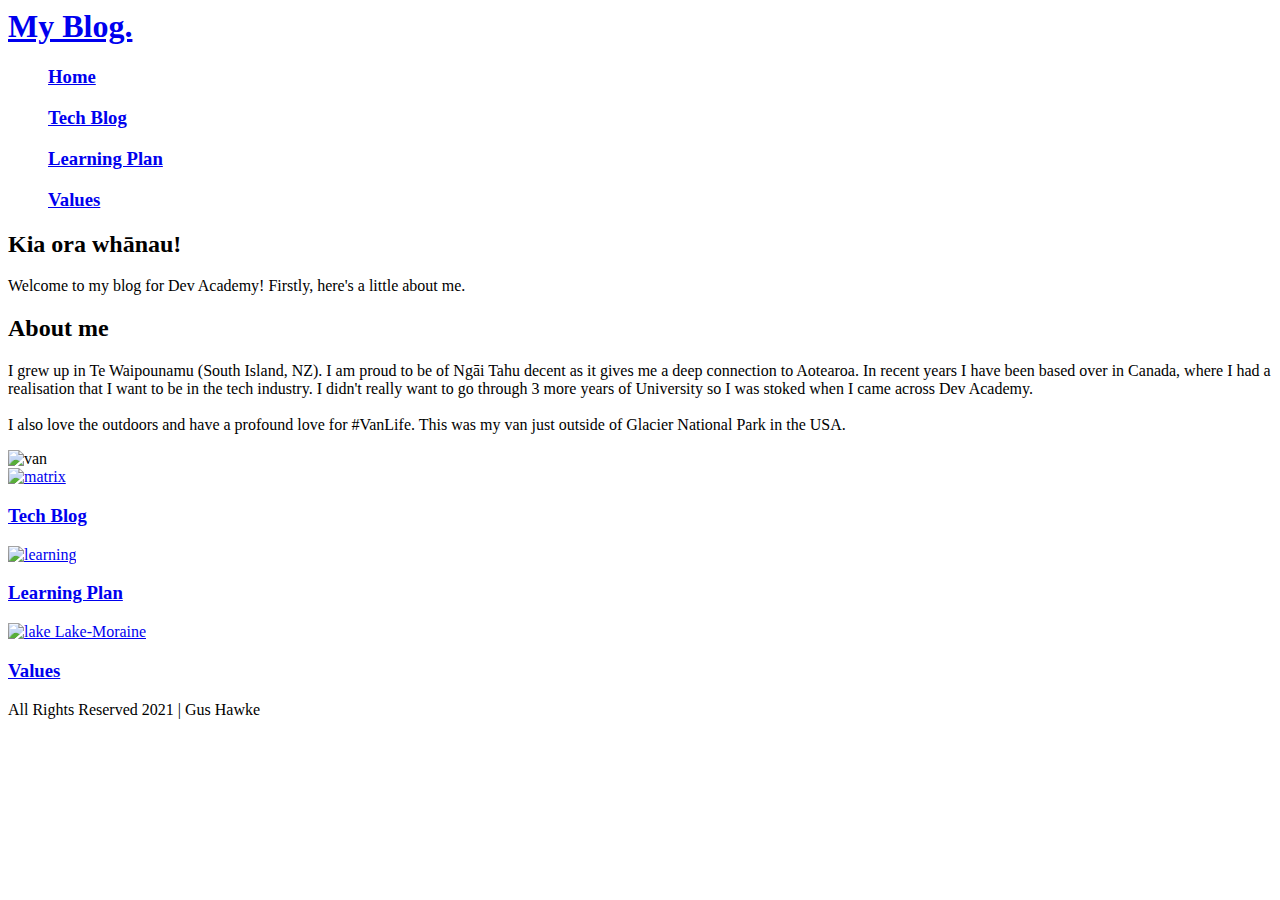
==== index.html @ 3c6f3ec5 "Sprint 2 Blog" ====
<html>
<link rel="stylesheet" href="css/main.css">

<head>
  <link rel="preconnect" href="https://fonts.googleapis.com">
  <link rel="preconnect" href="https://fonts.gstatic.com" crossorigin>
  <link href="https://fonts.googleapis.com/css2?family=Mukta:wght@200&display=swap" rel="stylesheet">

</head>
<title>Gus's Blog</title>



<body>

  <header>
    <div class="header">

      <h1><a href="/Users/gushawke/Desktop/dev-academy/gushawke.github.io/index.html">My Blog.</a></h1>

      <nav>
        <ul class="nav-bar">
          <h3><a href="/Users/gushawke/Desktop/dev-academy/gushawke.github.io/index.html">Home</a></h3>
          <h3><a href="/Users/gushawke/Desktop/dev-academy/gushawke.github.io/blog/html-css.html">Tech Blog</a></h3>
          <h3><a href="/Users/gushawke/Desktop/dev-academy/gushawke.github.io/blog/learning-plan.html">Learning Plan</a></h3>
          <h3><a href="/Users/gushawke/Desktop/dev-academy/gushawke.github.io/blog/identity-values.html">Values</a></h3>
        </ul>
      </nav>


    </div>





  </header>
  <div class="nav">

  </div>

  <div class="about">
    <h2 id="kiaora">Kia ora whānau!</h2>

    <p id="welcome">Welcome to my blog for Dev Academy!

      Firstly, here's a little about me.

    </p>
    <Section class="main">


      <div id="about">
        <h2>About me</h2>
        <p id="me">I grew up in Te Waipounamu (South Island, NZ).
          I am proud to be of Ngāi Tahu decent as it gives me a deep connection to Aotearoa.
          In recent years I have been based over in Canada, where I had a realisation that I want to be in the tech
          industry.
          I didn't really want to go through 3 more years of University so I was stoked when I came across Dev Academy.
          <br>
          <br>
          I also love the outdoors and have a profound love for #VanLife. This was my van just outside of Glacier National Park in
          the USA.


        </p>
      </div>

      <div id="image">
        <img class="van" src="/Users/gushawke/Desktop/dev-academy/gushawke.github.io/blog/images/van.jpeg" alt="van">
      </div>





    </Section>

    <div class="line-bottom">

    </div>

    <div class="nav-bottom">

      <div><a id="tech" href="/Users/gushawke/Desktop/dev-academy/gushawke.github.io/blog/html-css.html"">
          <img src="/Users/gushawke/Desktop/dev-academy/gushawke.github.io/blog/images/matrix.jpeg" alt="matrix">
          <h3>Tech Blog</h5>
        </a>
      </div>

      <div><a id="learn" href="/Users/gushawke/Desktop/dev-academy/gushawke.github.io/blog/learning-plan.html">
          <img src="/Users/gushawke/Desktop/dev-academy/gushawke.github.io/blog/images/learning.jpeg" alt="learning">
          <h3>Learning Plan</h5>
        </a>
      </div>

      <div><a id="values" href="/Users/gushawke/Desktop/dev-academy/gushawke.github.io/blog/identity-values.html">
          <img src="/Users/gushawke/Desktop/dev-academy/gushawke.github.io/blog/images/Lake-Moraine.jpeg" alt="lake Lake-Moraine">
          <h3>Values</h5>
        </a>
      </div>

    </div>

    <footer>
      <div>
        <span id="rights"> All Rights Reserved 2021</span>
        <span>|</span>
        <span id="privacy">Gus Hawke</span>
      </div>
    </footer>

</body>



</html>
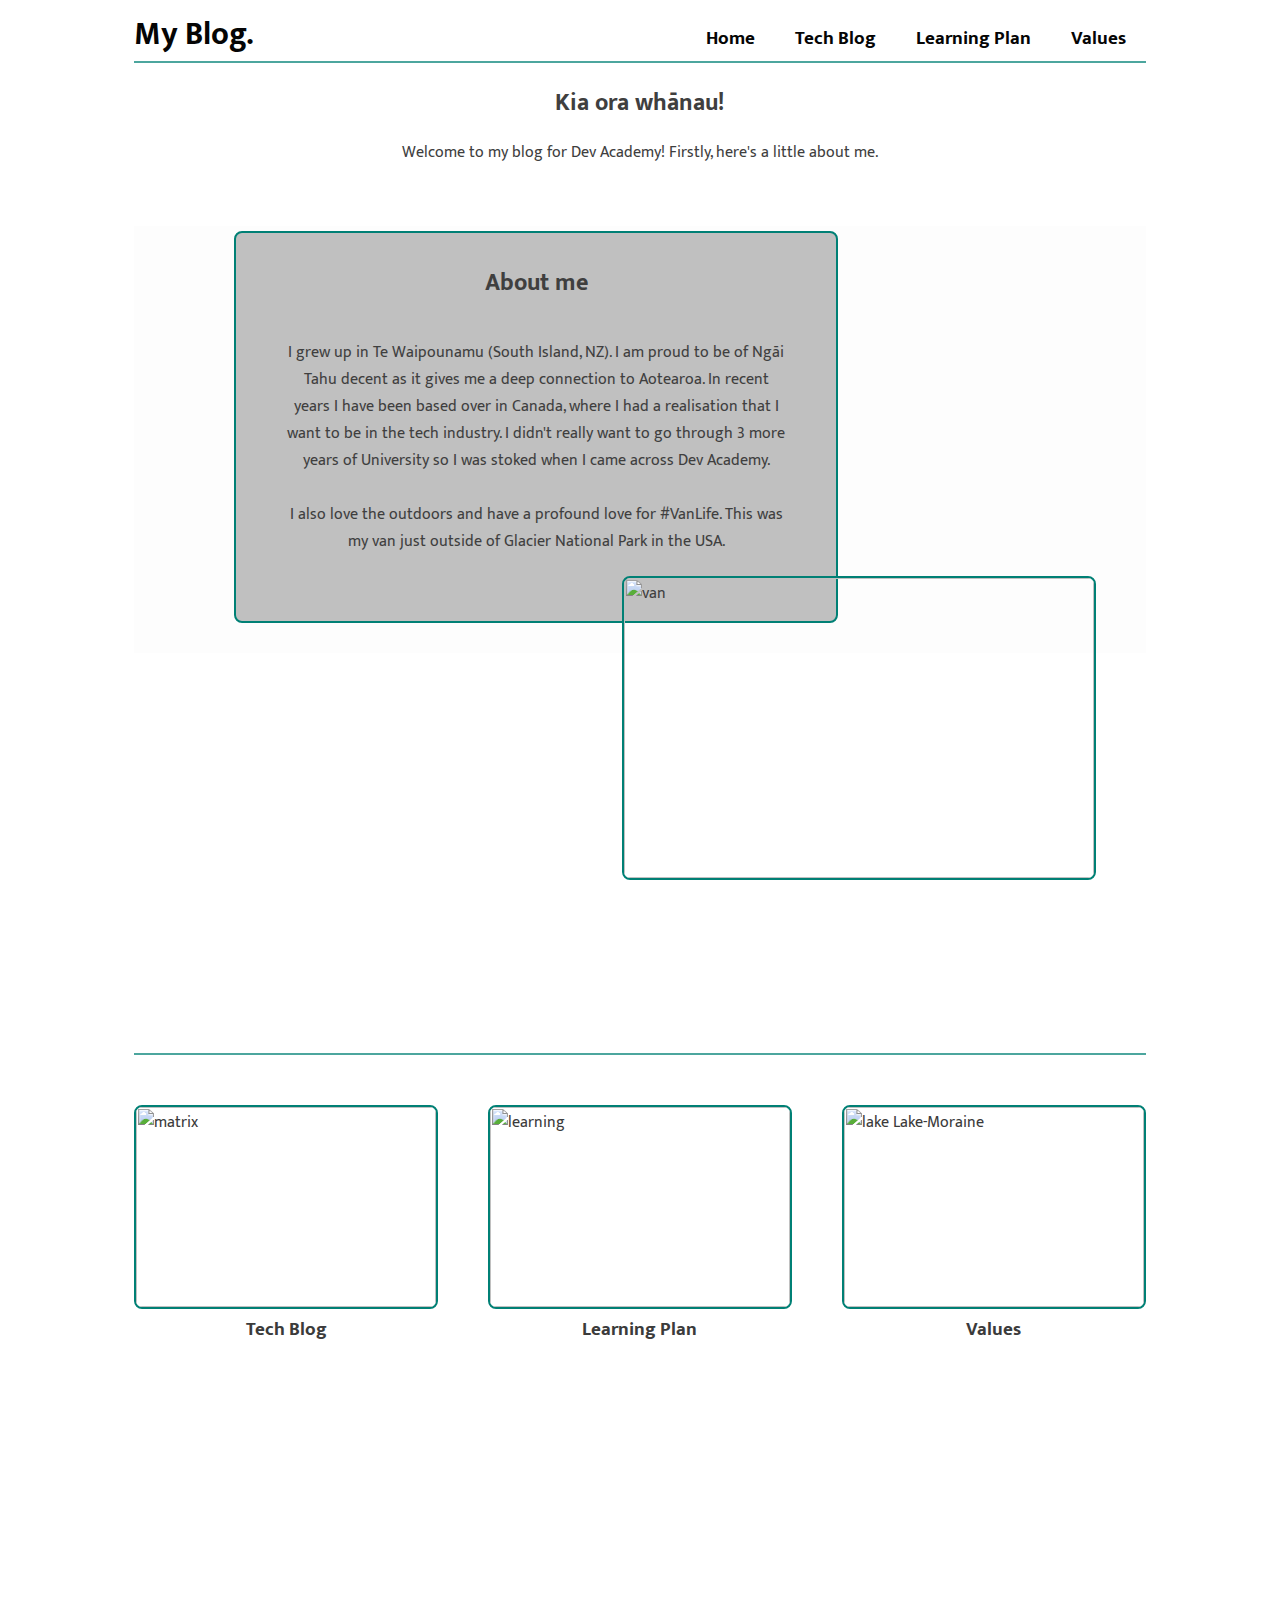
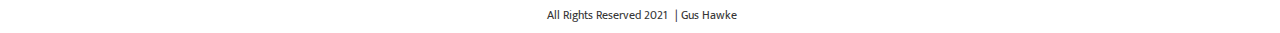
==== commit d8399feb: "thrid-time-lucky-commit" ====
--- a/index.html
+++ b/index.html
@@ -1,5 +1,5 @@
 <html>
-<link rel="stylesheet" href="css/main.css">
+<link rel="stylesheet" href="css/main.css" type="text/css">
 
 <head>
   <link rel="preconnect" href="https://fonts.googleapis.com">
@@ -21,7 +21,7 @@
       <nav>
         <ul class="nav-bar">
           <h3><a href="/Users/gushawke/Desktop/dev-academy/gushawke.github.io/index.html">Home</a></h3>
-          <h3><a href="/Users/gushawke/Desktop/dev-academy/gushawke.github.io/blog/html-css.html">Tech Blog</a></h3>
+          <h3><a href="/Users/gushawke/Desktop/dev-academy/gushawke.github.io/blog/tech-blog.html">Tech Blog</a></h3>
           <h3><a href="/Users/gushawke/Desktop/dev-academy/gushawke.github.io/blog/learning-plan.html">Learning Plan</a></h3>
           <h3><a href="/Users/gushawke/Desktop/dev-academy/gushawke.github.io/blog/identity-values.html">Values</a></h3>
         </ul>
@@ -67,7 +67,7 @@
       </div>
 
       <div id="image">
-        <img class="van" src="/Users/gushawke/Desktop/dev-academy/gushawke.github.io/blog/images/van.jpeg" alt="van">
+        <img class="van" src="/Users/gushawke/Desktop/dev-academy/gushawke.github.io/images/van.jpeg" alt="van">
       </div>
 
 
@@ -83,19 +83,19 @@
     <div class="nav-bottom">
 
       <div><a id="tech" href="/Users/gushawke/Desktop/dev-academy/gushawke.github.io/blog/html-css.html"">
-          <img src="/Users/gushawke/Desktop/dev-academy/gushawke.github.io/blog/images/matrix.jpeg" alt="matrix">
+          <img src="/Users/gushawke/Desktop/dev-academy/gushawke.github.io/images/matrix.jpeg" alt="matrix">
           <h3>Tech Blog</h5>
         </a>
       </div>
 
       <div><a id="learn" href="/Users/gushawke/Desktop/dev-academy/gushawke.github.io/blog/learning-plan.html">
-          <img src="/Users/gushawke/Desktop/dev-academy/gushawke.github.io/blog/images/learning.jpeg" alt="learning">
+          <img src="/Users/gushawke/Desktop/dev-academy/gushawke.github.io/images/learning.jpeg" alt="learning">
           <h3>Learning Plan</h5>
         </a>
       </div>
 
       <div><a id="values" href="/Users/gushawke/Desktop/dev-academy/gushawke.github.io/blog/identity-values.html">
-          <img src="/Users/gushawke/Desktop/dev-academy/gushawke.github.io/blog/images/Lake-Moraine.jpeg" alt="lake Lake-Moraine">
+          <img src="/Users/gushawke/Desktop/dev-academy/gushawke.github.io/images/Lake-Moraine.jpeg" alt="lake Lake-Moraine">
           <h3>Values</h5>
         </a>
       </div>
--- a/css/main.css
+++ b/css/main.css
@@ -0,0 +1,291 @@
+body {
+font-size: 16px;
+background-color: white;
+color: rgb(63, 63, 63);
+font-family: 'Mukta', sans-serif;
+}
+
+header {
+    background-color:rgb(255, 255, 255)
+
+} 
+.header {
+    display: flex;
+    flex-direction: row;
+    justify-content: space-between;
+    align-items: baseline;
+    margin: 0 10%;
+      
+}
+h1 {
+    display: flex;
+    justify-content: center; 
+    margin: 0;
+}
+
+
+ ul.nav-bar {
+    
+    display: flex;
+    flex-direction: row;
+    margin: 0;
+   
+}
+
+h3 {
+    padding: 5px 20px;
+    margin: 0;
+}
+
+a {
+    text-decoration: none;
+    color: rgb(5, 5, 5);
+}
+
+a:hover {
+    color: rgb(0, 128, 117) ;
+
+}
+
+.nav {
+    width: 80%;
+    height: 2px;
+    margin: 0 10%;
+    background-color: rgb(0, 128, 117); 
+    opacity: 0.7;
+}
+
+
+
+.about {
+    width: 80%;
+    margin: 0 10%;
+    margin-top: 20px;
+    display: flex;
+    flex-direction: column;
+    justify-content: center;
+
+}
+
+/* .tech blog post below */
+
+div.tech-blog {
+    width: 80%;
+    margin: 0 10%;
+    margin-top: 20px;
+    display: flex;
+    flex-direction: column;
+    justify-content: center;
+
+}
+/* .tech blog post above*/
+
+
+h2#kiaora {
+    margin: 0 20%;
+    display: flex;
+    justify-content: center;
+    
+}
+
+p#welcome {
+    margin-bottom: 60px;
+    display: flex;
+    justify-content: center;
+}
+
+section.main {
+    width: 100%;
+    height: auto;
+    background-color: rgb(253, 253, 253);
+    position: relative;
+    margin-bottom: 400px;
+}
+
+div#about {
+    background-color: rgb(192, 192, 192);
+    width: 500px;
+    height: auto;
+    display: flex;
+    flex-direction: column;
+    align-items: center;
+    margin: 5px 30px 30px 100px;
+    text-align: center;
+    padding: 10px 50px 50px 50px;
+    border: rgb(0, 128, 117) solid 2px;
+    border-radius: 8px;
+}
+div#image {
+    display: flex;
+    justify-content: flex-end;
+    position: absolute;
+
+        top: 350px;
+        right: 50px;
+   
+
+}
+  
+img.van {
+    width: 470px;
+    height: 300px;
+    border-radius: 8px;
+    
+}
+
+.line-bottom {
+    height: 2px;
+    background-color: rgb(0, 128, 117); 
+    margin-bottom: 50px;
+    opacity: 70%;
+    
+}
+
+div.nav-bottom {
+    width: 100%;
+    height: 250px;
+    display: flex;
+    flex-direction: row;
+    justify-content: space-between;
+}
+
+img {
+    height: 200px; width: 300px;
+    border: rgb(0, 128, 117) solid 2px;
+    border-radius: 8px;
+}
+
+
+
+
+div.nav-bottom {
+    margin-bottom: 250px;
+}
+
+
+
+a#tech {
+    color: rgb(59, 59, 59);
+    display: flex;
+    flex-direction: column;
+    align-items: center;
+
+}
+
+a#tech:hover {
+    color: rgb(0, 128, 117) ;
+}
+
+a#learn {
+    color: rgb(59, 59, 59);
+    display: flex;
+    flex-direction: column;
+    align-items: center;
+}
+a#learn:hover {
+    color: rgb(0, 128, 117) ;
+}
+
+a#values {
+    color: rgb(59, 59, 59);
+    display: flex;
+    flex-direction: column;
+    align-items: center;
+}
+a#values:hover {
+    color: rgb(0, 128, 117) ;
+}
+
+
+footer {
+    display: flex;
+    justify-content: center;
+    font-family: 'Mukta', sans-serif;
+    font-size: 12px;
+    color: rgb(53, 53, 53);
+
+}
+
+#rights, #gus {
+    padding: 5px;
+}
+
+
+
+
+
+////---- Tech Blog -----\\\\
+
+div.tech-blog {
+    width: 80%;
+    margin: 0 10%;
+    margin-top: 20px;
+    display: flex;
+    flex-direction: column;
+    justify-content: center;
+
+}
+
+
+div#tech {
+    display: flex;
+    flex-direction: column;
+    align-items: center;
+}
+
+h2.title {
+    margin: none; 
+}
+
+h3#topic {
+    margin-bottom: 60px;
+}
+
+section.main-tech {
+    width: 100%;
+    font-size: 20px;
+    height: auto;
+    background-color: rgb(253, 253, 253);
+    position: relative;
+    margin-bottom: 30px;
+}
+
+
+#content {
+    background-color: rgb(241, 241, 241);
+    height: auto;
+    display: flex;
+    flex-direction: column;
+    align-items: center;
+    margin: 5px 0 30px 0;
+    text-align: center;
+    padding: 10px 50px 50px 50px;
+    border: rgb(0, 128, 117) solid 1px;
+    border-radius: 8px;
+}
+
+span#highlight {
+    background-color: yellowgreen;
+    border: rgb(0, 128, 117) solid 1px;
+    padding: 0px 5px;
+    margin: 0px 5px;
+}
+span#bold {
+    font-weight: bold;
+    color: rgb(0, 128, 117);
+    
+}
+
+#example1 {
+    background-color: white;
+    border: rgb(0, 128, 117) solid 1px;
+    padding: 10px;
+}
+
+\\\\ Tech Blog /////
+
+
+
+///// Learning Plan \\\\\
+
+
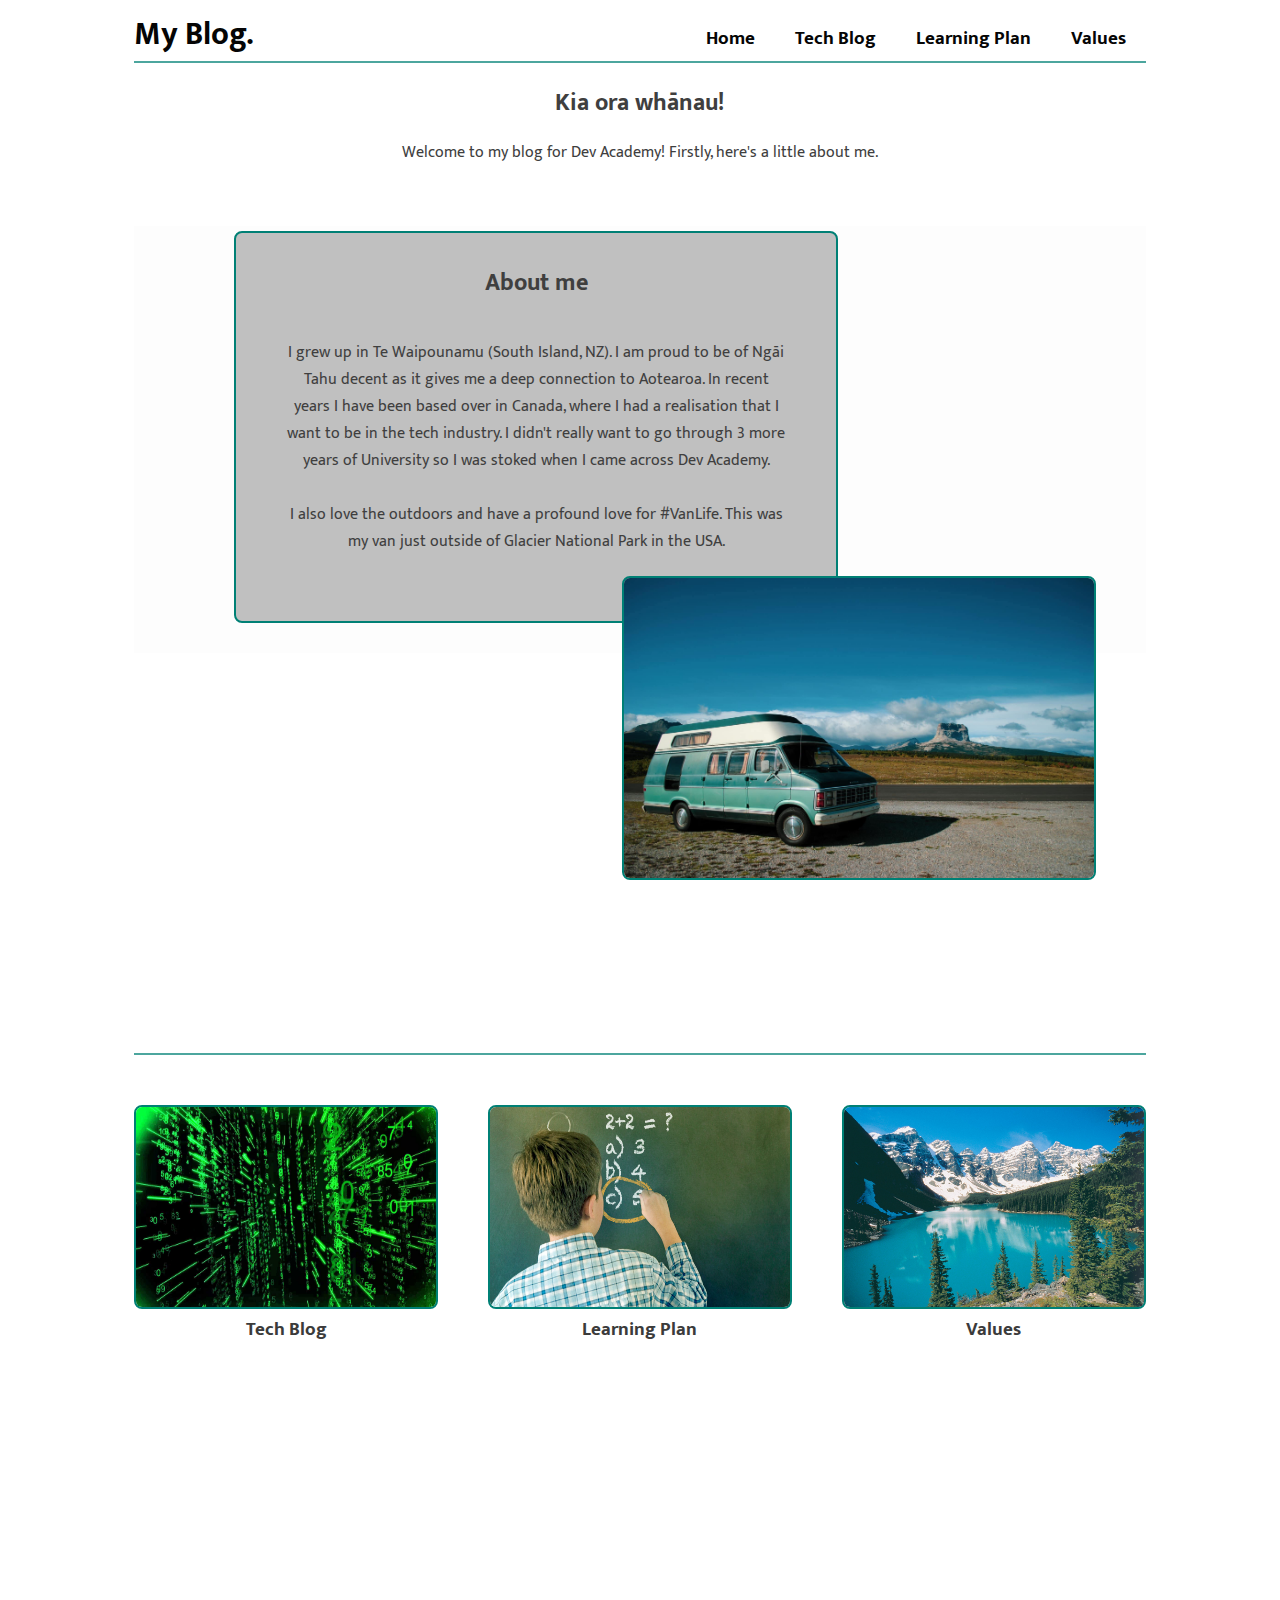
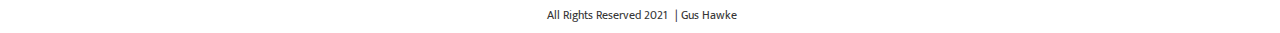
==== commit 451f9f81: "forth-times-a-charm" ====
--- a/index.html
+++ b/index.html
@@ -1,5 +1,5 @@
 <html>
-<link rel="stylesheet" href="css/main.css" type="text/css">
+<link rel="stylesheet" href="./css/main.css" type="text/css">
 
 <head>
   <link rel="preconnect" href="https://fonts.googleapis.com">
@@ -16,14 +16,14 @@
   <header>
     <div class="header">
 
-      <h1><a href="/Users/gushawke/Desktop/dev-academy/gushawke.github.io/index.html">My Blog.</a></h1>
+      <h1><a href="./index.html">My Blog.</a></h1>
 
       <nav>
         <ul class="nav-bar">
-          <h3><a href="/Users/gushawke/Desktop/dev-academy/gushawke.github.io/index.html">Home</a></h3>
-          <h3><a href="/Users/gushawke/Desktop/dev-academy/gushawke.github.io/blog/tech-blog.html">Tech Blog</a></h3>
-          <h3><a href="/Users/gushawke/Desktop/dev-academy/gushawke.github.io/blog/learning-plan.html">Learning Plan</a></h3>
-          <h3><a href="/Users/gushawke/Desktop/dev-academy/gushawke.github.io/blog/identity-values.html">Values</a></h3>
+          <h3><a href="./index.html">Home</a></h3>
+          <h3><a href="./blog/tech-blog.html">Tech Blog</a></h3>
+          <h3><a href="./blog/learning-plan.html">Learning Plan</a></h3>
+          <h3><a href="./blog/identity-values.html">Values</a></h3>
         </ul>
       </nav>
 
@@ -67,7 +67,7 @@
       </div>
 
       <div id="image">
-        <img class="van" src="/Users/gushawke/Desktop/dev-academy/gushawke.github.io/images/van.jpeg" alt="van">
+        <img class="van" src="./images/van.jpeg" alt="van">
       </div>
 
 
@@ -82,20 +82,20 @@
 
     <div class="nav-bottom">
 
-      <div><a id="tech" href="/Users/gushawke/Desktop/dev-academy/gushawke.github.io/blog/html-css.html"">
-          <img src="/Users/gushawke/Desktop/dev-academy/gushawke.github.io/images/matrix.jpeg" alt="matrix">
+      <div><a id="tech" href="./blog/html-css.html"">
+          <img src="./images/matrix.jpeg" alt="matrix">
           <h3>Tech Blog</h5>
         </a>
       </div>
 
-      <div><a id="learn" href="/Users/gushawke/Desktop/dev-academy/gushawke.github.io/blog/learning-plan.html">
-          <img src="/Users/gushawke/Desktop/dev-academy/gushawke.github.io/images/learning.jpeg" alt="learning">
+      <div><a id="learn" href="./blog/learning-plan.html">
+          <img src="./images/learning.jpeg" alt="learning">
           <h3>Learning Plan</h5>
         </a>
       </div>
 
-      <div><a id="values" href="/Users/gushawke/Desktop/dev-academy/gushawke.github.io/blog/identity-values.html">
-          <img src="/Users/gushawke/Desktop/dev-academy/gushawke.github.io/images/Lake-Moraine.jpeg" alt="lake Lake-Moraine">
+      <div><a id="values" href=".blog/identity-values.html">
+          <img src="./images/Lake-Moraine.jpeg" alt="lake Lake-Moraine">
           <h3>Values</h5>
         </a>
       </div>
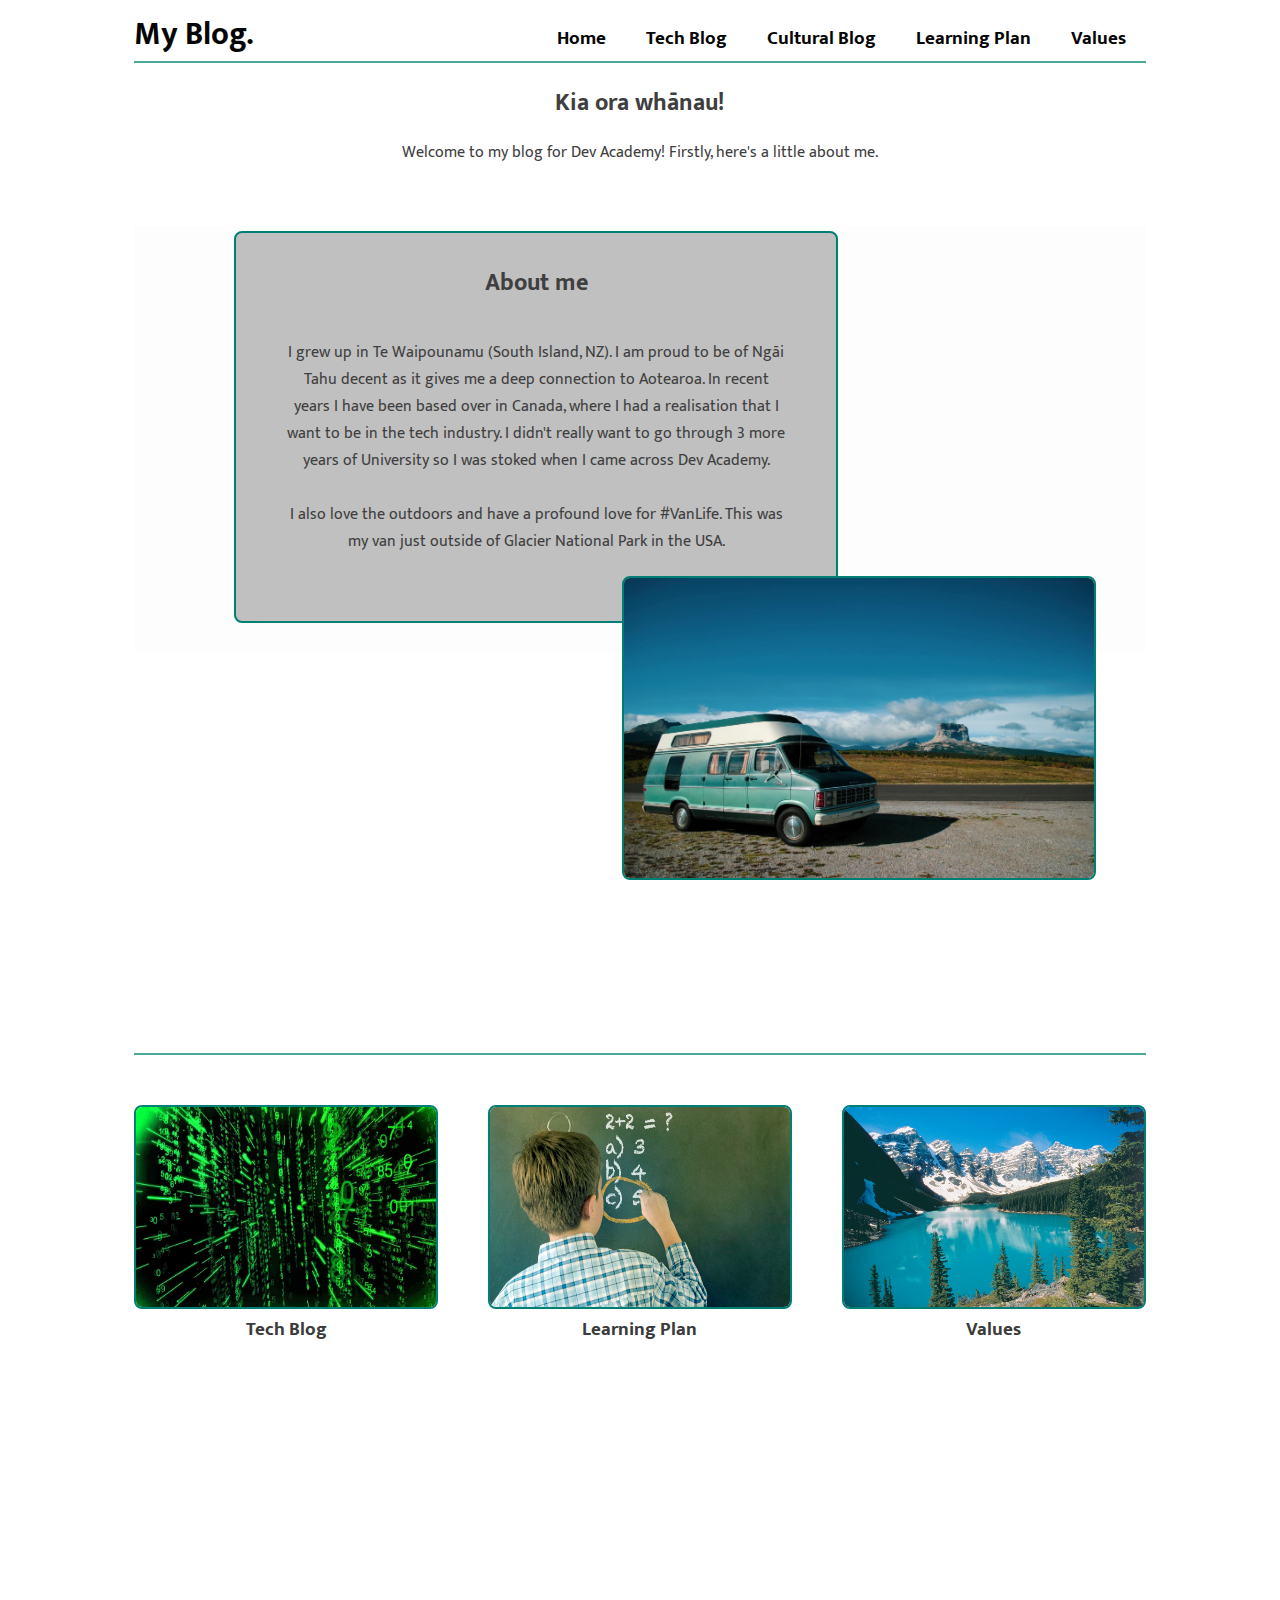
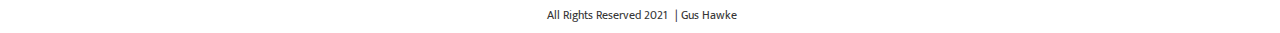
==== commit 53405ec8: "cultural blog added and pages updated" ====
--- a/index.html
+++ b/index.html
@@ -22,6 +22,7 @@
         <ul class="nav-bar">
           <h3><a href="./index.html">Home</a></h3>
           <h3><a href="./blog/tech-blog.html">Tech Blog</a></h3>
+          <h3><a href="./blog/cultural-blog.html">Cultural Blog</a></h3>
           <h3><a href="./blog/learning-plan.html">Learning Plan</a></h3>
           <h3><a href="./blog/identity-values.html">Values</a></h3>
         </ul>
@@ -82,7 +83,7 @@
 
     <div class="nav-bottom">
 
-      <div><a id="tech" href="./blog/html-css.html"">
+      <div><a id="tech" href="./blog/tech-blog.html"">
           <img src="./images/matrix.jpeg" alt="matrix">
           <h3>Tech Blog</h5>
         </a>
@@ -94,7 +95,7 @@
         </a>
       </div>
 
-      <div><a id="values" href=".blog/identity-values.html">
+      <div><a id="values" href="./blog/identity-values.html">
           <img src="./images/Lake-Moraine.jpeg" alt="lake Lake-Moraine">
           <h3>Values</h5>
         </a>
--- a/css/main.css
+++ b/css/main.css
@@ -37,6 +37,19 @@
     margin: 0;
 }
 
+h3#topic {
+    text-decoration: underline;
+    padding: 5px 20px;
+    margin: 0;
+}
+div.blogList {
+    display: flex;
+    flex-direction: column;
+    align-items: center;
+    margin-bottom: 100px;
+    font-size: 1.25rem;
+}
+
 a {
     text-decoration: none;
     color: rgb(5, 5, 5);
@@ -77,6 +90,10 @@
     flex-direction: column;
     justify-content: center;
 
+}
+
+.jsBullets {
+    list-style-type: none;
 }
 /* .tech blog post above*/
 
@@ -155,6 +172,18 @@
     border-radius: 8px;
 }
 
+img#jsImage1 {
+    height: 250px; width: 300px;
+    border: rgb(0, 128, 117) solid 2px;
+    border-radius: 8px;
+}
+
+img#jsImage2 {
+    height: 100px; width: 400px;
+    border: rgb(0, 128, 117) solid 2px;
+    border-radius: 8px;
+}
+
 
 
 
@@ -237,9 +266,9 @@
     margin: none; 
 }
 
-h3#topic {
+/* h3#topic {
     margin-bottom: 60px;
-}
+} */
 
 section.main-tech {
     width: 100%;
@@ -273,6 +302,7 @@
 span#bold {
     font-weight: bold;
     color: rgb(0, 128, 117);
+    text-decoration: underline;
     
 }
 
